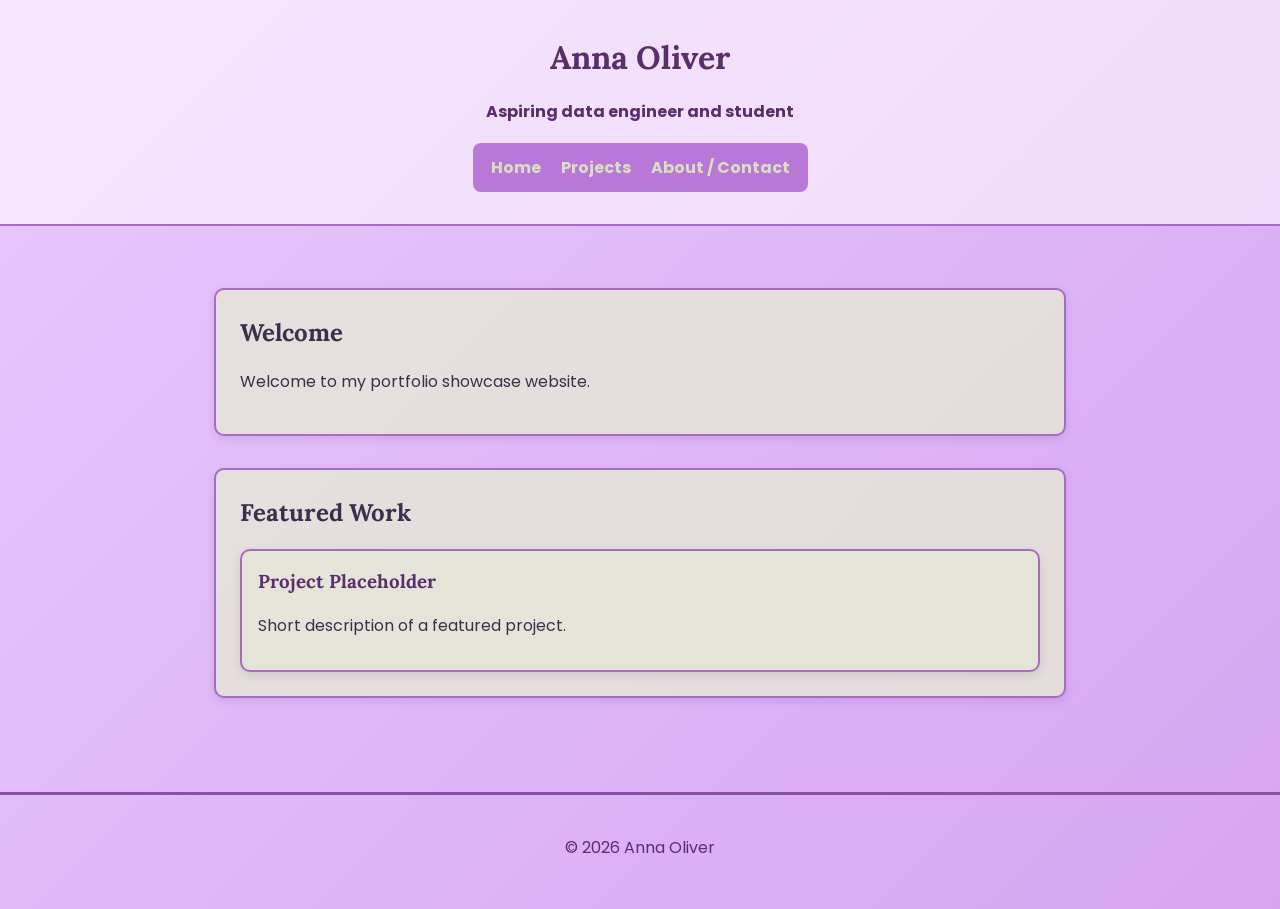
==== index.html @ c97a6815 "Initial commit" ====
<!DOCTYPE html>
<html lang="en">
<head>
  <meta charset="UTF-8" />
  <meta name="viewport" content="width=device-width, initial-scale=1.0" />
  <title>Home | Anna Oliver</title>
  <link rel="preconnect" href="https://fonts.googleapis.com" />
  <link rel="preconnect" href="https://fonts.gstatic.com" crossorigin />
  <link href="https://fonts.googleapis.com/css2?family=Lora:wght@400;700&family=Poppins:wght@400;600;700&display=swap" rel="stylesheet" />
  <link rel="stylesheet" href="assets/css/style.css" />
</head>
<body>
  <header>
    <div class="page-intro">
      <h1 id="main-title">Anna Oliver</h1>
      <p class="highlight">Aspiring data engineer and student</p>
    </div>

    <nav aria-label="Primary navigation">
      <ul class="site-menu">
        <li><a href="index.html">Home</a></li>
        <li><a href="projects.html">Projects</a></li>
        <li><a href="about.html">About / Contact</a></li>
      </ul>
    </nav>
  </header>

  <main>
    <section class="hero">
      <h2>Welcome</h2>
      <p>Welcome to my portfolio showcase website.</p>
    </section>

    <section class="featured-work">
      <h2>Featured Work</h2>
      <article>
        <h3>Project Placeholder</h3>
        <p>Short description of a featured project.</p>
      </article>
    </section>
  </main>

  <footer>
    <p>&copy; 2026 Anna Oliver</p>
  </footer>
</body>
</html>
---- assets/css/style.css ----
:root {
    --bg-start: #e9c8ff;
    --bg-end: #d6a5f2;
    --text-color: #3f2d4d;
    --accent: #a66bc2;
    --accent-dark: #5a2d6b;
    --surface: rgba(229, 230, 217, 0.85);
    --nav-bg: #b977d8;
    --nav-text: #d9e0be;
}

* {
    box-sizing: border-box;
}

html {
    scroll-behavior: smooth;
}

body {
    margin: 0;
    min-height: 100vh;
    font-family: 'Poppins', Arial, sans-serif;
    line-height: 1.6;
    color: var(--text-color);
    background: linear-gradient(135deg, var(--bg-start) 0%, var(--bg-end) 100%);
}

h1,
h2,
h3 {
    font-family: 'Lora', serif;
    margin: 0 0 1rem;
}

header {
    padding: 32px 24px;
    text-align: center;
    background: rgba(255, 255, 255, 0.55);
    border-bottom: 2px solid var(--accent);
}

.page-intro {
    margin-bottom: 18px;
}

.highlight {
    color: var(--accent-dark);
    font-weight: bold;
}

#main-title {
    color: var(--accent-dark);
    font-size: 2rem;
    margin-bottom: 8px;
}

nav {
    margin: 0 auto;
    width: fit-content;
    background-color: var(--nav-bg);
    padding: 12px 18px;
    border-radius: 8px;
}

.site-menu {
    list-style: none;
    padding: 0;
    margin: 0;
    display: flex;
    gap: 20px;
    flex-wrap: wrap;
    justify-content: center;
}

.site-menu li {
    margin: 0;
}

nav a {
    color: var(--nav-text);
    text-decoration: none;
    font-weight: 700;
}

nav a:hover,
nav a:focus-visible {
    text-decoration: underline;
    outline: none;
}

main {
    max-width: 900px;
    margin: 30px auto;
    padding: 32px 24px;
}

section {
    background: var(--surface);
    border: 2px solid var(--accent);
    border-radius: 10px;
    margin-bottom: 32px;
    padding: 24px;
    box-shadow: 0 3px 8px rgba(95, 45, 120, 0.15);
}

article {
    background: var(--surface);
    border: 2px solid var(--accent);
    border-radius: 10px;
    margin-top: 16px;
    padding: 16px;
    box-shadow: 0 3px 8px rgba(95, 45, 120, 0.15);
}

article h3 {
    margin-top: 0;
    color: var(--accent-dark);
}

ul {
    padding-left: 1.25rem;
}

img {
    max-width: 100%;
    height: auto;
    display: block;
}

footer {
    margin-top: 30px;
    padding: 24px 24px 32px;
    text-align: center;
    color: var(--accent-dark);
    border-top: 3px solid #8b4fa7;
}

@media (max-width: 768px) {
    header {
        padding: 20px 16px;
    }

    nav {
        width: 100%;
        padding: 14px 16px;
    }

    .site-menu {
        flex-direction: column;
        gap: 12px;
    }

    main {
        padding: 16px;
    }

    section {
        padding: 20px;
    }

    #main-title {
        font-size: 1.8rem;
    }
}
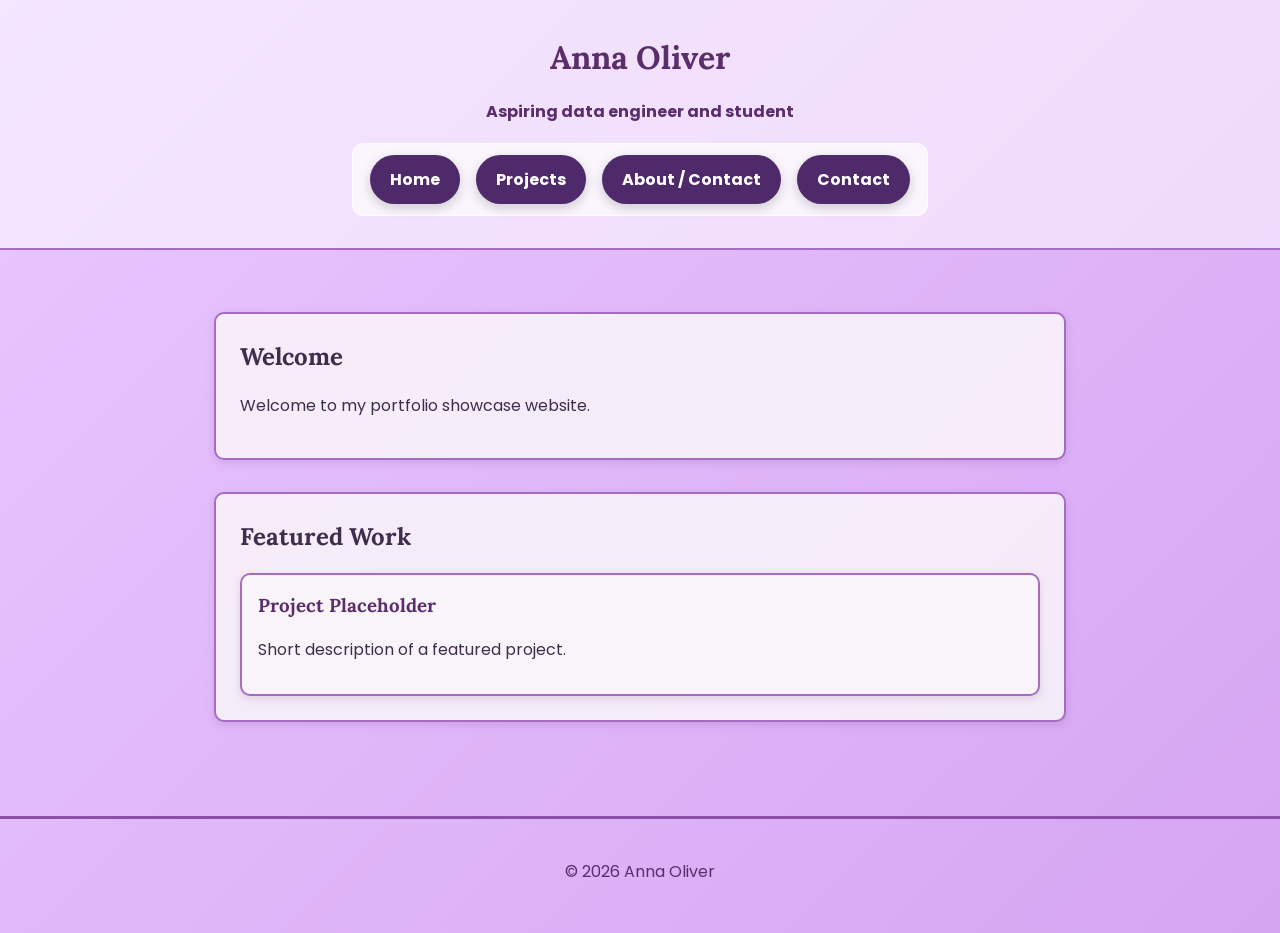
==== commit b272c285: "repathing pages b4 js code is actually added" ====
--- a/index.html
+++ b/index.html
@@ -19,8 +19,9 @@
     <nav aria-label="Primary navigation">
       <ul class="site-menu">
         <li><a href="index.html">Home</a></li>
-        <li><a href="projects.html">Projects</a></li>
-        <li><a href="about.html">About / Contact</a></li>
+        <li><a href="pages/projects.html">Projects</a></li>
+        <li><a href="pages/about.html">About / Contact</a></li>
+        <li><a href="pages/contact.html">Contact</a></li>
       </ul>
     </nav>
   </header>
@@ -43,5 +44,6 @@
   <footer>
     <p>&copy; 2026 Anna Oliver</p>
   </footer>
+  <script src="assets/js/javascript"></script>
 </body>
 </html>
--- a/assets/css/style.css
+++ b/assets/css/style.css
@@ -4,9 +4,9 @@
     --text-color: #3f2d4d;
     --accent: #a66bc2;
     --accent-dark: #5a2d6b;
-    --surface: rgba(229, 230, 217, 0.85);
+    --surface: rgba(249, 246, 250, 0.85);
     --nav-bg: #b977d8;
-    --nav-text: #d9e0be;
+    --nav-text: #fcfcfc;
 }
 
 * {
@@ -58,9 +58,10 @@
 nav {
     margin: 0 auto;
     width: fit-content;
-    background-color: var(--nav-bg);
+    background-color: rgba(255, 255, 255, 0.7);
     padding: 12px 18px;
-    border-radius: 8px;
+    border-radius: 12px;
+    box-shadow: inset 0 0 0 1px rgba(255, 255, 255, 0.8);
 }
 
 .site-menu {
@@ -68,9 +69,11 @@
     padding: 0;
     margin: 0;
     display: flex;
-    gap: 20px;
+    flex-direction: row;
     flex-wrap: wrap;
+    gap: 16px;
     justify-content: center;
+    align-items: center;
 }
 
 .site-menu li {
@@ -78,9 +81,17 @@
 }
 
 nav a {
-    color: var(--nav-text);
+    display: inline-flex;
+    justify-content: center;
+    align-items: center;
+    padding: 12px 20px;
+    color: #ffffff;
     text-decoration: none;
     font-weight: 700;
+    background: #4e2a6a;
+    border-radius: 999px;
+    box-shadow: 0 4px 12px rgba(0, 0, 0, 0.18);
+    transition: transform 120ms ease, background 120ms ease, box-shadow 120ms ease;
 }
 
 nav a:hover,
@@ -118,6 +129,75 @@
     color: var(--accent-dark);
 }
 
+.contact-form {
+    max-width: 560px;
+    margin: 0 auto;
+}
+
+.contact-form .form-row {
+    margin-bottom: 18px;
+}
+
+.contact-form label {
+    display: block;
+    margin-bottom: 8px;
+    font-weight: 700;
+    color: var(--accent-dark);
+}
+
+.error {
+    color: red;
+}
+
+.contact-form input,
+.contact-form textarea {
+    width: 100%;
+    padding: 12px 14px;
+    border: 1px solid rgba(90, 45, 107, 0.18);
+    border-radius: 12px;
+    background: #ffffff;
+    color: var(--text-color);
+    font: inherit;
+    outline: none;
+}
+
+.contact-form textarea {
+    min-height: 150px;
+    resize: vertical;
+}
+
+.contact-form button.page-button {
+    width: 100%;
+    max-width: 280px;
+    margin-top: 8px;
+}
+
+.page-button-wrapper {
+    text-align: center;
+    margin: 30px 0 32px;
+}
+
+.page-button {
+    display: inline-flex;
+    justify-content: center;
+    align-items: center;
+    padding: 12px 26px;
+    color: #ffffff;
+    background: var(--accent-dark);
+    border-radius: 999px;
+    box-shadow: 0 6px 18px rgba(0, 0, 0, 0.16);
+    text-decoration: none;
+    font-weight: 700;
+    transition: transform 140ms ease, background 140ms ease;
+}
+
+.page-button:hover,
+.page-button:focus-visible {
+    background: #5f3a8d;
+    transform: translateY(-1px);
+    outline: none;
+}
+
 ul {
     padding-left: 1.25rem;
 }
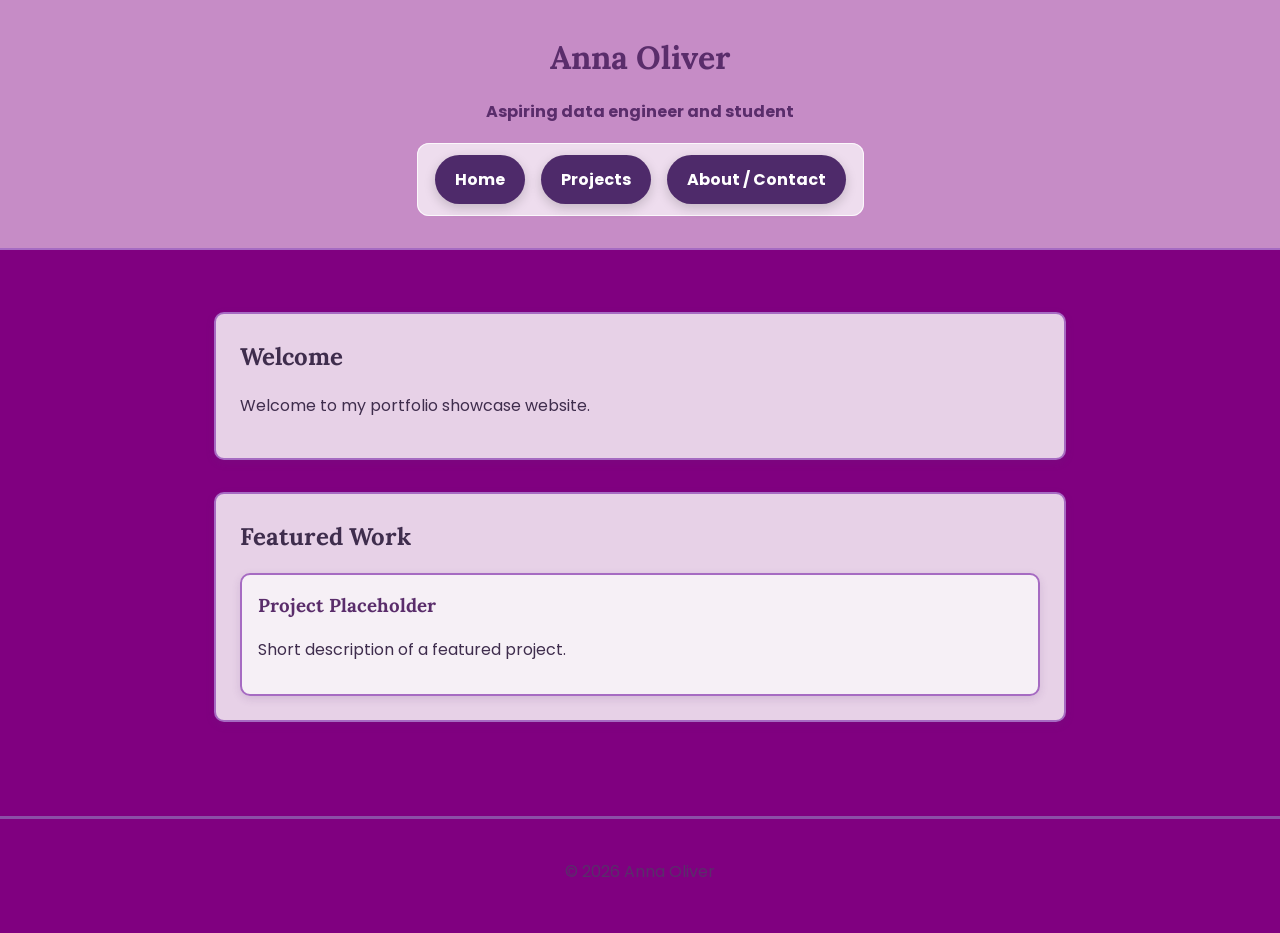
==== commit 8cb99ea9: "color switcher and error codes" ====
--- a/index.html
+++ b/index.html
@@ -21,7 +21,6 @@
         <li><a href="index.html">Home</a></li>
         <li><a href="pages/projects.html">Projects</a></li>
         <li><a href="pages/about.html">About / Contact</a></li>
-        <li><a href="pages/contact.html">Contact</a></li>
       </ul>
     </nav>
   </header>
--- a/assets/css/style.css
+++ b/assets/css/style.css
@@ -145,8 +145,15 @@
     color: var(--accent-dark);
 }
 
-.error {
-    color: red;
+#error-message {
+    display: none;
+    color: #b00020;
+    font-weight: 700;
+    margin-bottom: 16px;
+}
+
+#error-message:not(:empty) {
+    display: block;
 }
 
 .contact-form input,
